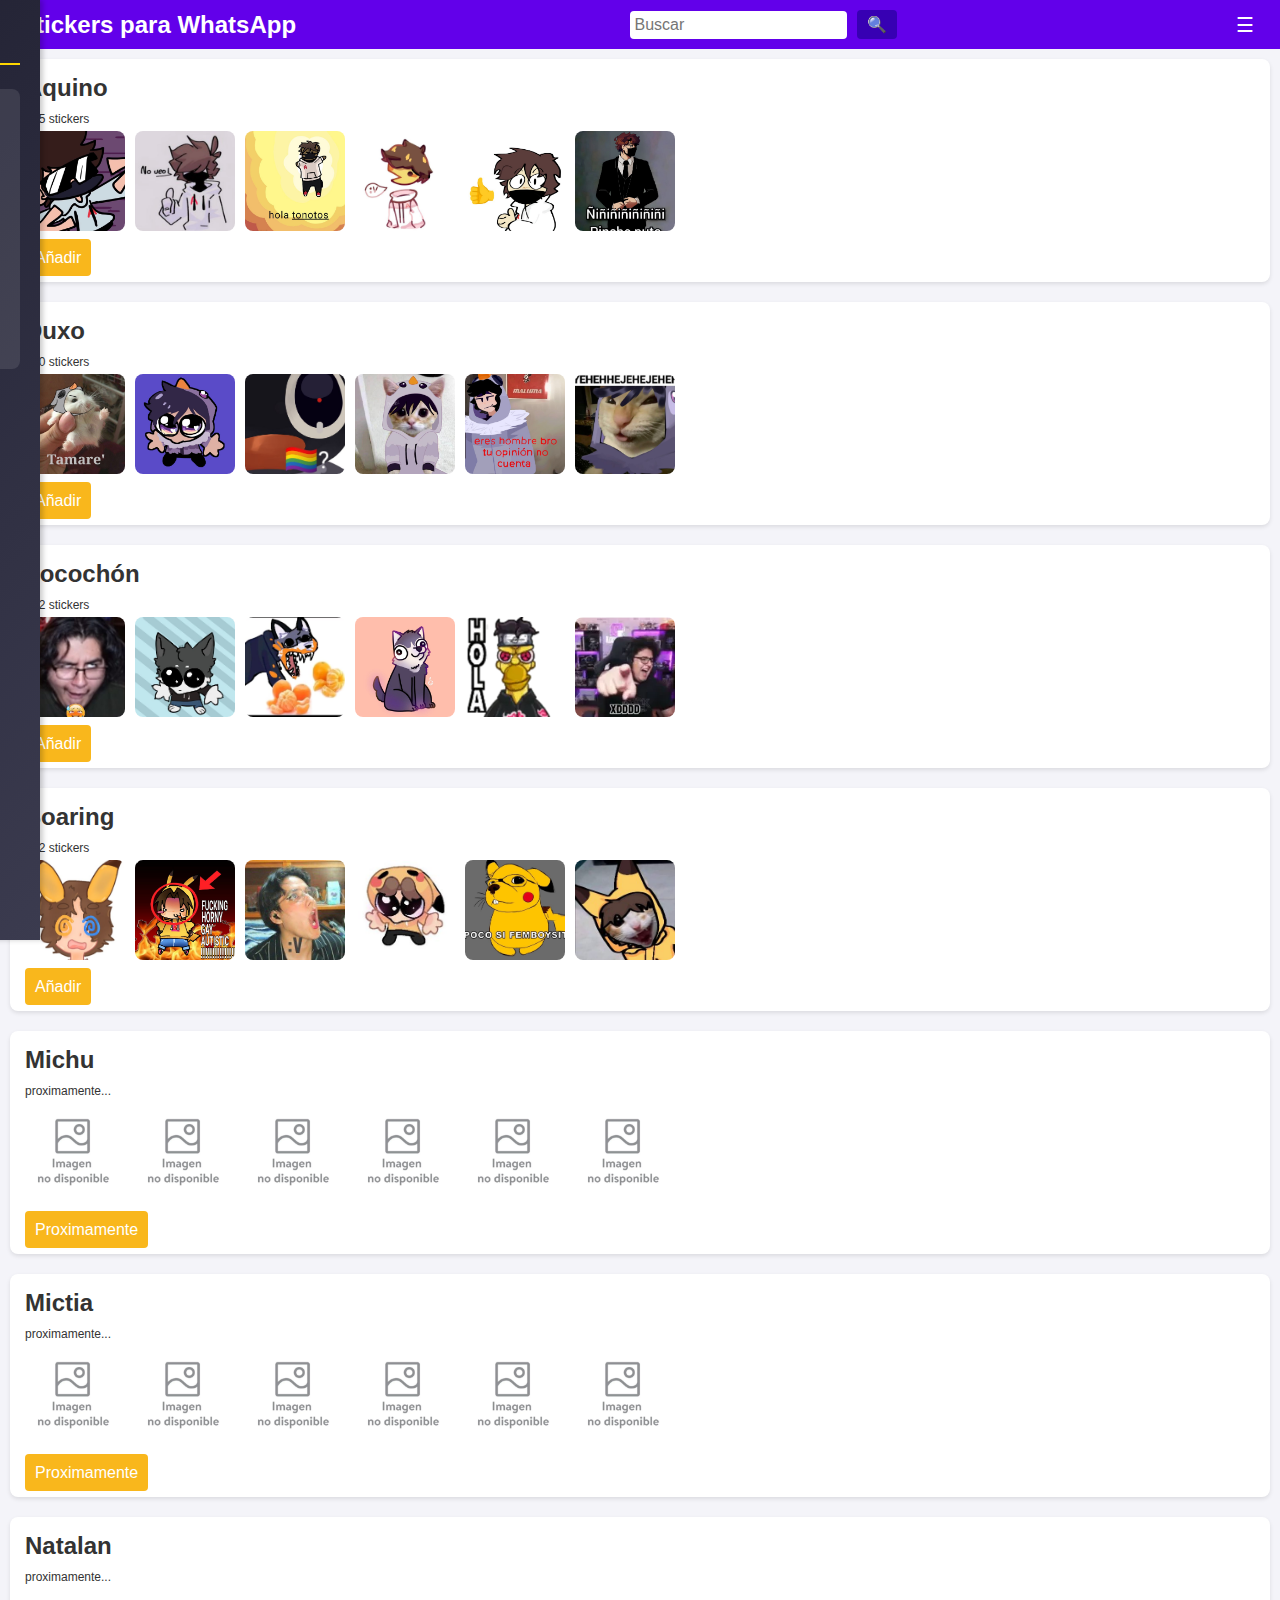
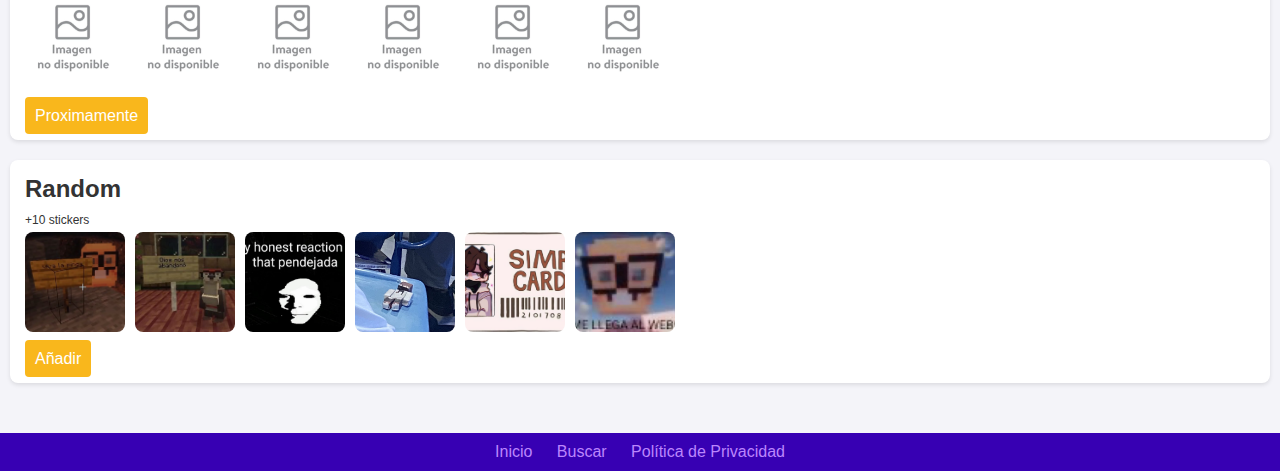
==== stickersWBNS/index.html @ 3edee35a "Update index.html" ====
<!DOCTYPE html>
<html lang="en">

<head>
    <meta charset="UTF-8">
    <meta name="viewport" content="width=device-width, initial-scale=1.0">
    <title>Stickers para WhatsApp</title>
    <!-- Enlace al archivo de estilos externos -->
    <link rel="stylesheet" href="styles.css">
</head>

<body>
    <!-- Cabecera principal de la página -->
    <header>
        <div class="header-container">
            <!-- Título principal de la aplicación -->
            <h1>Stickers para WhatsApp</h1>
            <!-- Barra de búsqueda para filtrar stickers por youtuber -->
            <div class="search-bar">
                <input type="text" id="search" placeholder="Buscar">
                <!-- Botón que activa la función de búsqueda -->
                <button onclick="searchStickers()">🔍</button>
            </div>
            <!-- Botón de menú hamburguesa -->
    <button class="menu" onclick="toggleMenu()">☰</button>
    <!-- Menú lateral -->
    <div class="sidebar" id="sidebar">
        <h2>Streamers</h2>
        <ul>
            <li>
                Aquino
                <ul class="submenu">
                    <li><a href="https://www.youtube.com/@AQUISI_" target="_blank"><img src="img/redes/yt-icon.png" alt="YouTube">
                            YouTube</a></li>
                    <li><a href="https://kick.com/aquino" target="_blank"><img src="img/redes/twitch.webp" alt="Twitch">
                            Twitch</a></li>
                    <li><a href="https://www.facebook.com/groups/aquinocommunity" target="_blank"><img src="img/redes/face.png" alt="TikTok">
                            Facebook</a></li>
                    <li><a href="https://www.instagram.com/aquinoby2002_" target="_blank"><img src="img/redes/insta.png" alt="Instagram">
                            Instagram</a></li>
                </ul>
            </li>
            <li>
                Duxo
                <ul class="submenu">
                    <li><a href="https://www.youtube.com/@DUXO/featured" target="_blank"><img src="img/redes/yt-icon.png" alt="YouTube">
                            YouTube</a></li>
                    <li><a href="https://www.twitch.tv/duxo" target="_blank"><img src="img/redes/twitch.webp" alt="Twitch">
                            Twitch</a></li>
                    <li><a href="https://www.instagram.com/duxorethey" target="_blank"><img src="img/redes/insta.png" alt="Instagram">
                            Instagram</a></li>
                </ul>
            </li>
            <li>
                Locochón
                <ul class="submenu">
                    <li><a href="https://www.youtube.com/@lLocochon" target="_blank"><img src="img/redes/yt-icon.png" alt="YouTube">
                            YouTube</a></li>
                    <li><a href="https://www.twitch.tv/llocochon" target="_blank"><img src="img/redes/twitch.webp" alt="Twitch">
                            Twitch</a></li>
                    <li><a href="https://www.instagram.com/locochoncin" target="_blank"><img src="img/redes/insta.png" alt="Instagram">
                            Instagram</a></li>
                </ul>
            </li>
            <li>
                Soaring
                <ul class="submenu">
                    <li><a href="https://www.youtube.com/@soarinngchu" target="_blank"><img src="img/redes/yt-icon.png" alt="YouTube">
                            YouTube</a></li>
                    <li><a href="https://www.twitch.tv/soarinng" target="_blank"><img src="img/redes/twitch.webp" alt="Twitch">
                            Twitch</a></li>
                    <li><a href="https://www.instagram.com/soarinngg/?hl=es-la" target="_blank"><img src="img/redes/insta.png" alt="Instagram">
                            Instagram</a></li>
                </ul>
            </li>
            <li>
                Proximamente...
                
            </li>
        </ul>
    </div>

        </div>
    </header>
    

    <!-- Contenido principal de la página -->
    <main>
        <section id="stickers">
            <!-- Slider de stickers de Aquino -->
            <div class="slider" id="aquino">
                <h2>Aquino</h2>
                <p>+15 stickers</p>
                <div class="slider-content">
                    <!-- Imágenes representativas de los stickers -->
                    <img src="img/cool.jpg" alt="Sticker Aquino 1">
                    <img src="img/noveoxd.webp" alt="Sticker Aquino 2">
                    <img src="img/olatonotos.jpg" alt="Sticker Aquino 3">
                    <img src="img/pac.webp" alt="Sticker Aquino 1">
                    <img src="img/si.jpg" alt="Sticker Aquino 2">
                    <img src="img/ñiñiñiñi.jpg" alt="Sticker Aquino 3">
                </div><br>
                <!-- Botón para Añadir el paquete de stickers de Aquino -->
                <a class="download" href="go:AQU00">Añadir</a>
            </div>

            <!-- Slider de stickers de Duxo -->
            <div class="slider" id="duxo">
                <h2>Duxo</h2>
                <p>+10 stickers</p>
                <div class="slider-content">
                    <img src="img/duxo/duxotamare.jpg" alt="Sticker Duxo 1">
                    <img src="img/duxo/duñiño.jpg" alt="Sticker Duxo 2">
                    <img src="img/duxo/que.jpg" alt="Sticker Duxo 3">
                    <img src="img/duxo/gatito.jpg" alt="Sticker Duxo 1">
                    <img src="img/duxo/si.jpg" alt="Sticker Duxo 2">
                    <img src="img/duxo/ñejeñeje.jpg" alt="Sticker Duxo 3">
                </div> <br>
                <a class="download" href="go:DUX00">Añadir</a>
            </div>

            <!-- Slider de stickers de Locochón -->
            <div class="slider" id="locochon">
                <h2>Locochón</h2>
                <p>+12 stickers</p>
                <div class="slider-content">
                    <img src="img/loco/carita.jpg" alt="Sticker Locochón 1">
                    <img src="img/loco/loco.jpg" alt="Sticker Locochón 2">
                    <img src="img/loco/mandarina.jpg" alt="Sticker Locochón 3">
                    <img src="img/loco/quebonito.jpg" alt="Sticker Locochón 1">
                    <img src="img/loco/HOLAA.webp" alt="Sticker Locochón 2">
                    <img src="img/loco/JAJAJA.webp" alt="Sticker Locochón 3">
                </div> <br>
                <a class="download" href="go:LOC00">Añadir</a>
            </div>

            <!-- Slider de stickers de Soaring -->
            <div class="slider" id="soaring">
                <h2>Soaring</h2>
                <p>+12 stickers</p>
                <div class="slider-content">
                    <img src="img/soaring/mareado.jpg" alt="Sticker Soaring 1">
                    <img src="img/soaring/sies.jpg" alt="Sticker Soaring 2">
                    <img src="img/soaring/pacmansoaring.jpg" alt="Sticker Soaring 3">
                    <img src="img/soaring/uwu.jpg" alt="Sticker Soaring 1">
                    <img src="img/soaring/soaring.jpg" alt="Sticker Soaring 2">
                    <img src="img/soaring/xd.jpg" alt="Sticker Soaring 3">
                </div> <br>
                <a class="download" href="go:SOA00">Añadir</a>
            </div>
            <!-- Slider de stickers de MICHU -->
            <div class="slider" id="michu">
                <h2>Michu</h2>
                <p>proximamente...</p>
                <div class="slider-content">
                    <img src="img/nodisponible.webp" alt="Sticker Soaring 1">
                    <img src="img/nodisponible.webp" alt="Sticker Soaring 2">
                    <img src="img/nodisponible.webp" alt="Sticker Soaring 3">
                    <img src="img/nodisponible.webp" alt="Sticker Soaring 1">
                    <img src="img/nodisponible.webp" alt="Sticker Soaring 2">
                    <img src="img/nodisponible.webp" alt="Sticker Soaring 3">
                </div> <br>
                <a class="download" href="#">Proximamente</a>
            </div>
            <!-- Slider de stickers de MICTIA -->
            <div class="slider" id="mictia">
                <h2>Mictia</h2>
                <p>proximamente...</p>
                <div class="slider-content">
                    <img src="img/nodisponible.webp" alt="Sticker Soaring 1">
                    <img src="img/nodisponible.webp" alt="Sticker Soaring 2">
                    <img src="img/nodisponible.webp" alt="Sticker Soaring 3">
                    <img src="img/nodisponible.webp" alt="Sticker Soaring 1">
                    <img src="img/nodisponible.webp" alt="Sticker Soaring 2">
                    <img src="img/nodisponible.webp" alt="Sticker Soaring 3">
                </div> <br>
                <a class="download" href="#">Proximamente</a>
            </div>
            <!-- Slider de stickers de NATALAN -->
            <div class="slider" id="natalan">
                <h2>Natalan</h2>
                <p>proximamente...</p>
                <div class="slider-content">
                    <img src="img/nodisponible.webp" alt="Sticker Soaring 1">
                    <img src="img/nodisponible.webp" alt="Sticker Soaring 2">
                    <img src="img/nodisponible.webp" alt="Sticker Soaring 3">
                    <img src="img/nodisponible.webp" alt="Sticker Soaring 1">
                    <img src="img/nodisponible.webp" alt="Sticker Soaring 2">
                    <img src="img/nodisponible.webp" alt="Sticker Soaring 3">
                </div> <br>
                <a class="download" href="#">Proximamente</a>
            </div>
            <!-- Slider de stickers de RANDOM -->
            <div class="slider" id="random">
                <h2>Random</h2>
                <p>+10 stickers</p>
                <div class="slider-content">
                    <img src="img/random/lapinga.jpg" alt="Sticker Soaring 1">
                    <img src="img/random/nosabandono.jpg" alt="Sticker Soaring 2">
                    <img src="img/random/papeada.jpg" alt="Sticker Soaring 3">
                    <img src="img/random/sad.jpg" alt="Sticker Soaring 1">
                    <img src="img/random/simp1.jpg" alt="Sticker Soaring 2">
                    <img src="img/random/webo.jpg" alt="Sticker Soaring 3">
                </div> <br>
                <a class="download" href="go:RAN00">Añadir</a>
            </div>

        </section>
    </main>

    <!-- Pie de página con enlaces de navegación -->
    <footer>
        <nav>
            <a href="#">Inicio</a>
            <a href="#search">Buscar</a>
            <a href="politica.html">Política de Privacidad</a>
        </nav>
    </footer>

    <!-- Enlace al archivo de JavaScript externo -->
    <script src="script.js"></script>
    <script>
        // Alternar la visibilidad del menú lateral
function toggleMenu() {
    const sidebar = document.getElementById('sidebar');
    sidebar.classList.toggle('open');
}

// Cerrar el menú si se hace clic fuera de él
document.addEventListener('click', (event) => {
    const sidebar = document.getElementById('sidebar');
    const menuButton = document.querySelector('.menu');
    const isClickInsideMenu = sidebar.contains(event.target);
    const isClickOnMenuButton = menuButton.contains(event.target);

    if (!isClickInsideMenu && !isClickOnMenuButton) {
        sidebar.classList.remove('open');
    }
});

// Mostrar/ocultar submenús al hacer clic en un streamer
document.querySelectorAll('.sidebar ul > li').forEach(item => {
    item.addEventListener('click', () => {
        const submenu = item.querySelector('.submenu');
        if (submenu) {
            submenu.style.display = submenu.style.display === 'block' ? 'none' : 'block';
        }
    });
});


    </script>
</body>

</html>
---- stickersWBNS/styles.css ----
/* Archivo: styles.css */

/* Estilos generales */
body {
    margin: 0;
    font-family: Arial, sans-serif;
    background-color: #f4f4f9;
    color: #333;
}

/* Cabecera */
header {
    background-color: #6200ea;
    color: white;
    padding: 10px 20px;
}

.header-container {
    display: flex;
    justify-content: space-between;
    align-items: center;
}

h1 {
    margin: 0;
    font-size: 24px;
}

.search-bar {
    display: flex;
    align-items: center;
}

.search-bar input {
    padding: 5px;
    font-size: 16px;
    border: none;
    border-radius: 4px;
}

.search-bar button {
    margin-left: 10px;
    padding: 5px 10px;
    font-size: 16px;
    color: white;
    background-color: #3700b3;
    border: none;
    border-radius: 4px;
    cursor: pointer;
}

.search-bar button:hover {
    background-color: #6200ea;
}

/* Botón menú hamburguesa */
.menu {
    font-size: 20px;
    background: none;
    border: none;
    color: white;
    cursor: pointer;
    top: 15px;
    left: 15px;
    z-index: 100;
}

/* Menú lateral */
.sidebar {
    position: fixed;
    top: 0;
    left: -300px;
    width: 300px;
    height: 100%;
    background: linear-gradient(135deg, #1e1e2f, #3b3b4f);
    color: white;
    transition: 0.3s;
    padding: 20px;
    box-shadow: 3px 0 5px rgba(0, 0, 0, 0.2);
    z-index: 99;
    overflow-y: auto;
}

.sidebar h2 {
    margin-top: 0;
    font-size: 1.8rem;
    color: #ffd700;
    text-align: center;
    font-weight: bold;
    text-shadow: 1px 1px 3px rgba(0, 0, 0, 0.5);
    border-bottom: 2px solid #ffd700;
    padding-bottom: 10px;
}

.sidebar ul {
    margin: 15px 0;
    font-size: 1.2rem;
    padding: 10px;
    border-radius: 8px;
    transition: background 0.3s, transform 0.2s;
    display: flex;
    flex-direction: column;
    justify-content: space-between;
    align-items: center;
    cursor: pointer;
    background-color: rgba(255, 255, 255, 0.1);
}

.sidebar ul li {
    margin: 15px 0;
    font-size: 1.2rem;
    text-decoration: none;
}
.sidebar ul li:hover {
    background-color: rgba(255, 255, 255, 0.2);
    transform: translateX(10px);
}
.sidebar ul .submenu {
    list-style-type: none;
    padding-left: 20px;
    display: none;
    margin-top: 10px;
}

.sidebar ul .submenu li {
    margin: 10px 0;
    font-size: 1rem;
    padding: 8px;
    border-radius: 5px;
    transition: background 0.3s, transform 0.2s;
    background-color: rgba(255, 255, 255, 0.08);
}
.sidebar ul .submenu li:hover {
    background-color: rgba(255, 255, 255, 0.15);
    transform: translateX(5px);
}
.sidebar ul .submenu li a {
    text-decoration: none;
    color: white;
    display: flex;
    align-items: center;
    gap: 10px;
}

.sidebar ul .submenu li a:hover {
    color: #ffd700;
}

.sidebar ul .submenu li img {
    width: 24px;
    height: 24px;
    border-radius: 50%;
    box-shadow: 0 2px 5px rgba(0, 0, 0, 0.3);
}

/* Animación de apertura */
.sidebar.open {
    left: 0;
}
/* Scroll personalizado */
.sidebar::-webkit-scrollbar {
    width: 8px;
}
.sidebar::-webkit-scrollbar-thumb {
    background: #ffd700;
    border-radius: 10px;
}

.sidebar::-webkit-scrollbar-thumb:hover {
    background: #ffc107;
}
/* Responsividad */
@media (max-width: 768px) {
    .sidebar {
        width: 250px;
    }
}

/* Contenido principal */
main {
    padding: 10px;
}

#stickers .slider {
    margin-bottom: 20px;
    background: white;
    padding: 15px;
    border-radius: 8px;
    box-shadow: 0 2px 4px rgba(0, 0, 0, 0.1);
}

.slider h2 {
    margin: 0 0 10px;
}

.slider-content {
    display: flex;
    gap: 10px;
    overflow-x: auto;
    scroll-behavior: smooth;
}

.slider-content img {
    width: 100px;
    height: 100px;
    border-radius: 8px;
    object-fit: cover;
    cursor: pointer;
}

.slider .download{
    margin-top: 10px;
    padding: 10px;
    background-color: #f9b71c;
    color: #fff;
    border: none;
    border-radius: 4px;
    cursor: pointer;
    text-decoration: none;
}
.slider p{
    font-size: 12px;
    margin: 5px auto;
}

.slider .download:hover {
    background-color: #018786;
}

/* Pie de página */
footer {
    margin-top: 20px;
    background-color: #3700b3;
    color: white;
    text-align: center;
    padding: 10px 0;
}

footer a {
    color: #bb86fc;
    margin: 0 10px;
    text-decoration: none;
}

footer a:hover {
    text-decoration: underline;
}

/* Responsividad */
@media (max-width: 600px) {
    .slider-content img {
        width: 80px;
        height: 80px;
    }

    .search-bar input {
        width: 100px;
    }

    h1 {
        font-size: 20px;
    }
}
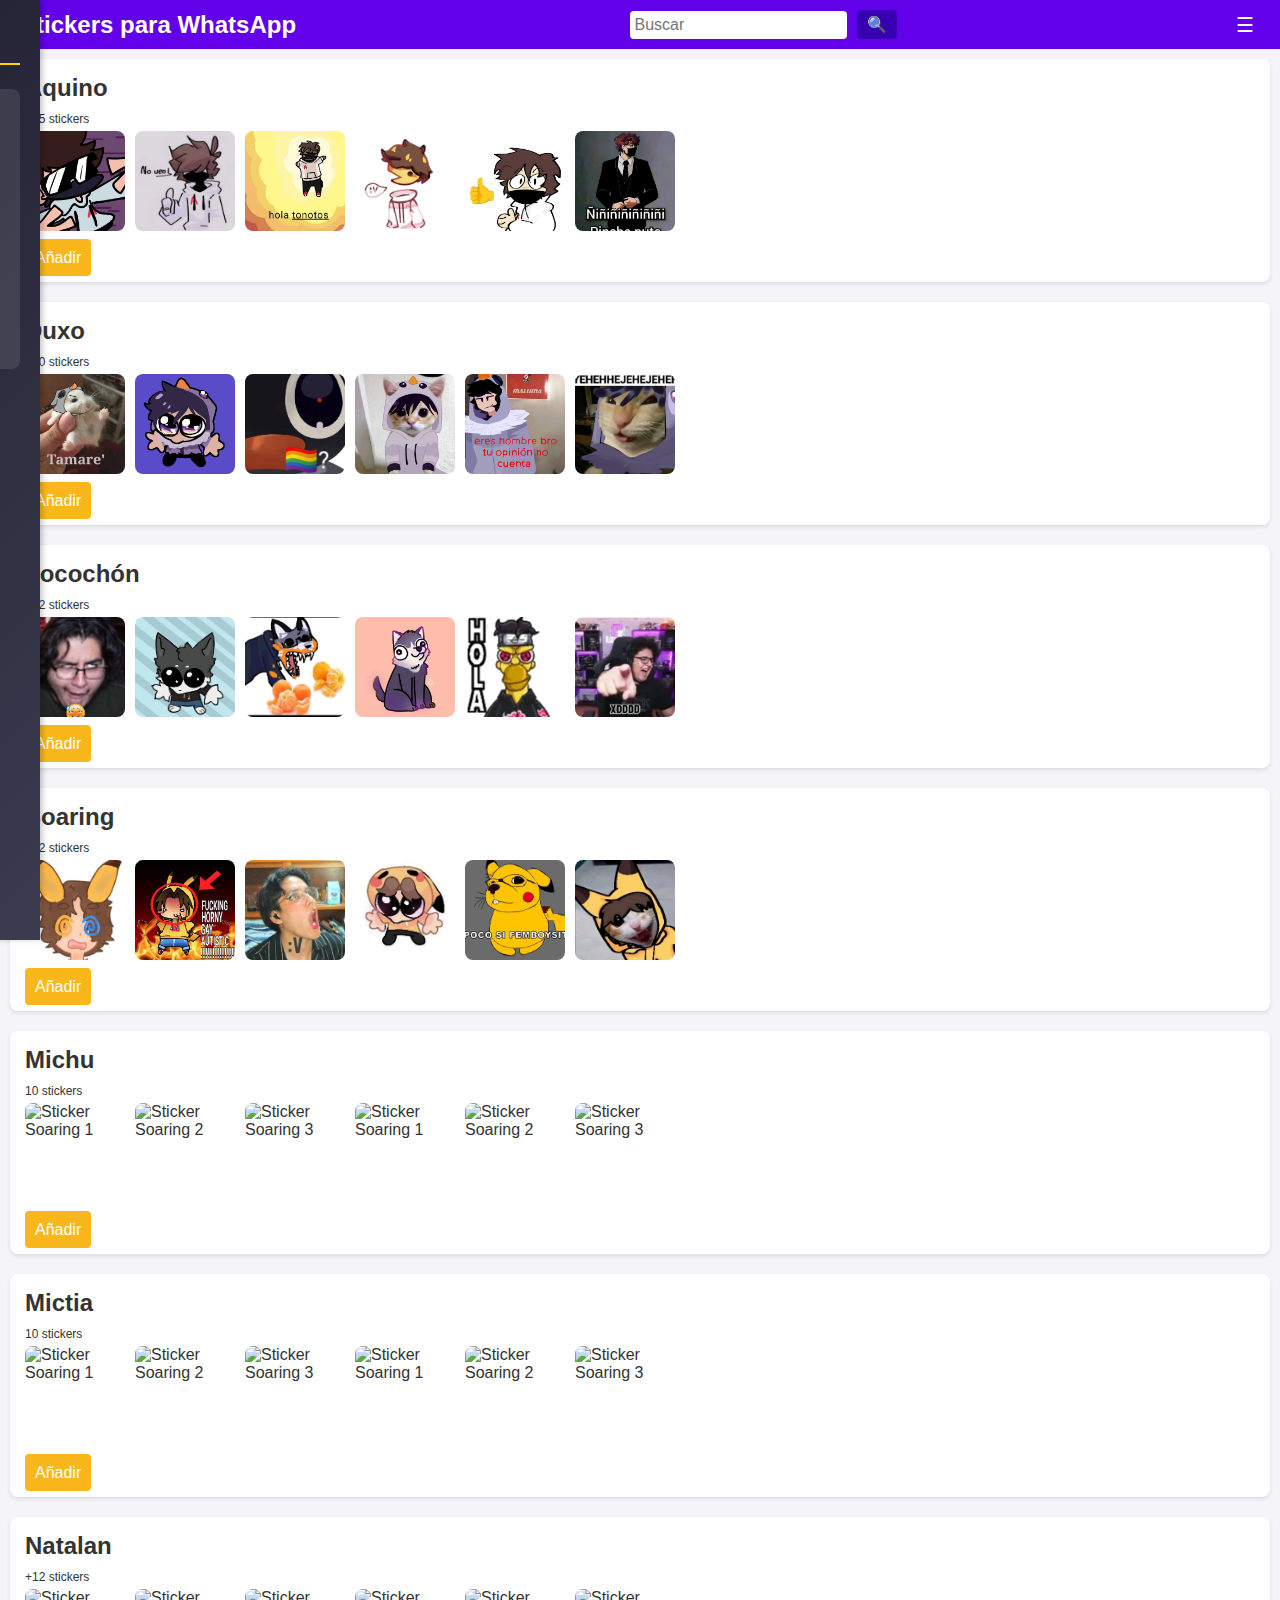
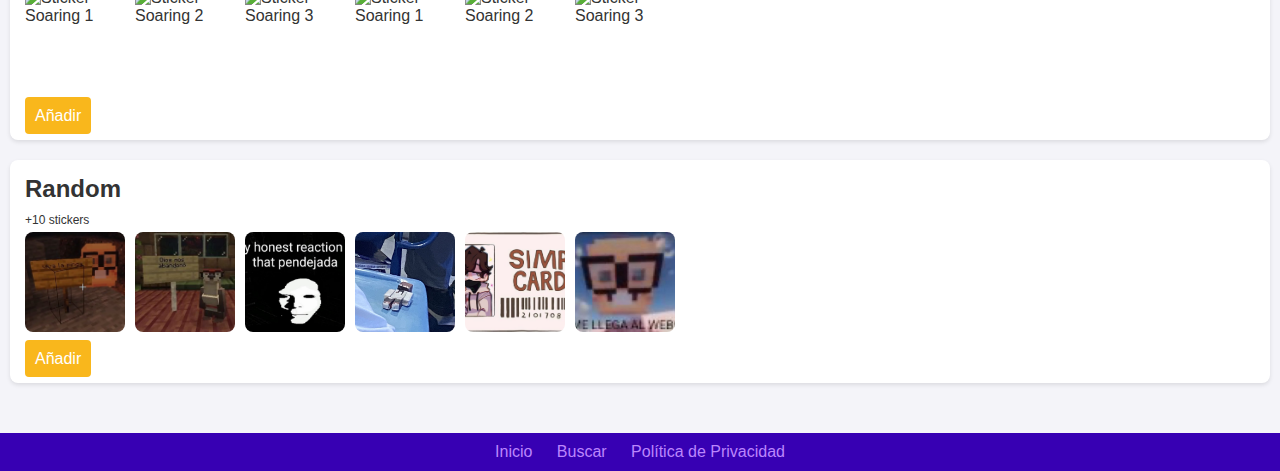
==== commit 32ed00ad: "Update index.html" ====
--- a/stickersWBNS/index.html
+++ b/stickersWBNS/index.html
@@ -151,44 +151,44 @@
             <!-- Slider de stickers de MICHU -->
             <div class="slider" id="michu">
                 <h2>Michu</h2>
-                <p>proximamente...</p>
-                <div class="slider-content">
-                    <img src="img/nodisponible.webp" alt="Sticker Soaring 1">
-                    <img src="img/nodisponible.webp" alt="Sticker Soaring 2">
-                    <img src="img/nodisponible.webp" alt="Sticker Soaring 3">
-                    <img src="img/nodisponible.webp" alt="Sticker Soaring 1">
-                    <img src="img/nodisponible.webp" alt="Sticker Soaring 2">
-                    <img src="img/nodisponible.webp" alt="Sticker Soaring 3">
-                </div> <br>
-                <a class="download" href="#">Proximamente</a>
+                <p>10 stickers</p>
+                <div class="slider-content">
+                    <img src="img/michu/1c434067e11054ad711d7f47e23d759c.jpg" alt="Sticker Soaring 1">
+                    <img src="img/michu/A.jpg" alt="Sticker Soaring 2">
+                    <img src="img/michu/a68d936b0c9d65dfe218176440f0a94e.jpg" alt="Sticker Soaring 3">
+                    <img src="img/michu/aa59a9b6f4c365a04895a812477f79b8.jpg" alt="Sticker Soaring 1">
+                    <img src="img/michu/def17d3cae4a43e9f78c29d2c208f470.jpg" alt="Sticker Soaring 2">
+                    <img src="img/michu/oatonotos.jpg" alt="Sticker Soaring 3">
+                </div> <br>
+                <a class="download" href="go:MICH">Añadir</a>
             </div>
             <!-- Slider de stickers de MICTIA -->
             <div class="slider" id="mictia">
                 <h2>Mictia</h2>
-                <p>proximamente...</p>
-                <div class="slider-content">
-                    <img src="img/nodisponible.webp" alt="Sticker Soaring 1">
-                    <img src="img/nodisponible.webp" alt="Sticker Soaring 2">
-                    <img src="img/nodisponible.webp" alt="Sticker Soaring 3">
-                    <img src="img/nodisponible.webp" alt="Sticker Soaring 1">
-                    <img src="img/nodisponible.webp" alt="Sticker Soaring 2">
-                    <img src="img/nodisponible.webp" alt="Sticker Soaring 3">
-                </div> <br>
-                <a class="download" href="#">Proximamente</a>
+                <p>10 stickers</p>
+                <div class="slider-content">
+                    <img src="img/mictia/a32188747473336cec68fff4d113d082.jpg" alt="Sticker Soaring 1">
+                    <img src="img/mictia/bruh.jpg" alt="Sticker Soaring 2">
+                    <img src="img/mictia/cedc60b11b5b9f50127cf82969e45999.jpg" alt="Sticker Soaring 3">
+                    <img src="img/mictia/emote.jpg" alt="Sticker Soaring 1">
+                    <img src="img/mictia/emote2.png" alt="Sticker Soaring 2">
+                    <img src="img/mictia/uuu.jpg" alt="Sticker Soaring 3">
+                </div> <br>
+                <a class="download" href="go:MIC">Añadir</a>
             </div>
             <!-- Slider de stickers de NATALAN -->
             <div class="slider" id="natalan">
                 <h2>Natalan</h2>
-                <p>proximamente...</p>
-                <div class="slider-content">
-                    <img src="img/nodisponible.webp" alt="Sticker Soaring 1">
-                    <img src="img/nodisponible.webp" alt="Sticker Soaring 2">
-                    <img src="img/nodisponible.webp" alt="Sticker Soaring 3">
-                    <img src="img/nodisponible.webp" alt="Sticker Soaring 1">
-                    <img src="img/nodisponible.webp" alt="Sticker Soaring 2">
-                    <img src="img/nodisponible.webp" alt="Sticker Soaring 3">
-                </div> <br>
-                <a class="download" href="#">Proximamente</a>
+                <p>+12 stickers</p>
+                <div class="slider-content">
+                    <img src="img/nat/447ff385754f90013cb0365ed851ebf4.jpg" alt="Sticker Soaring 1">
+                    <img src="img/nat/459914140b00814019b618291fbef019.jpg" alt="Sticker Soaring 2">
+                    <img src="img/nat/4978b46d651224926b254cd98e2cb1c2.jpg" alt="Sticker Soaring 3">
+                    <img src="img/nat/4b522205ff5aa87dc1a813f5e171892f.jpg" alt="Sticker Soaring 1">
+                    <img src="img/nat/4f4297451cc947b8cd73ef361b02e778.jpg" alt="Sticker Soaring 2">
+                    <img src="img/nat/8f83bdffc7b5bba637d140e9d52e2436.jpg" alt="Sticker Soaring 3">
+                </div> <br>
+                <a class="download" href="go:NAT">Añadir</a>
             </div>
             <!-- Slider de stickers de RANDOM -->
             <div class="slider" id="random">
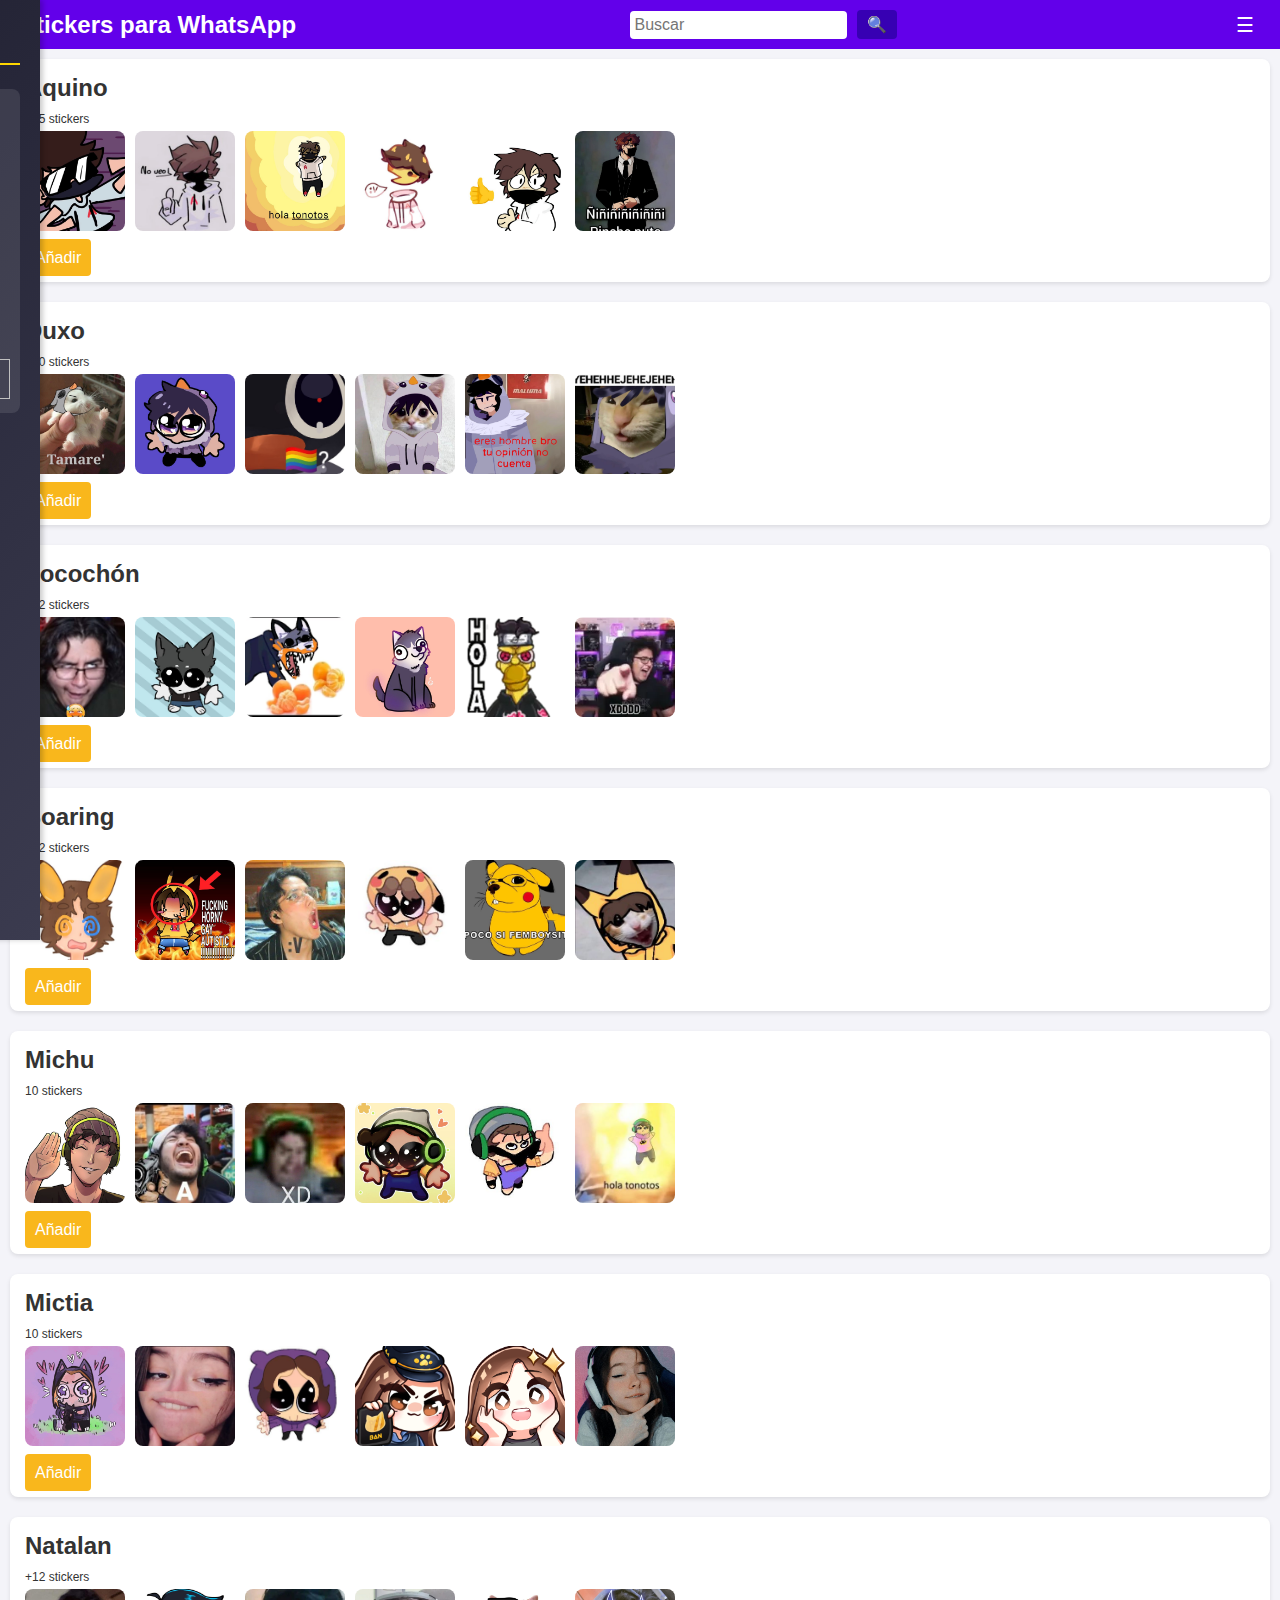
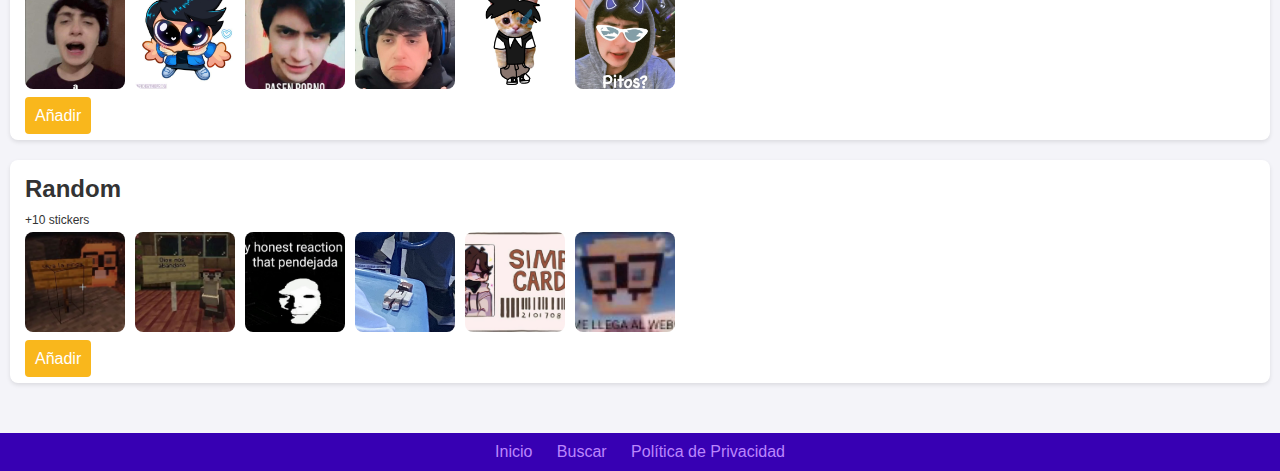
==== commit e06a2a34: "Update index.html" ====
--- a/stickersWBNS/index.html
+++ b/stickersWBNS/index.html
@@ -77,6 +77,9 @@
                 Proximamente...
                 
             </li>
+            <a style="text-decoration: none; color: rgb(174, 35, 255); font-weight: 900; display: flex;" 
+            href="go:SUG" target="_blank">BUZON DE SUGERENCIAS 
+                <img style="width: 45px;height: 40px;  " src="img/sugerencias.png" alt=""></a>
         </ul>
     </div>
 
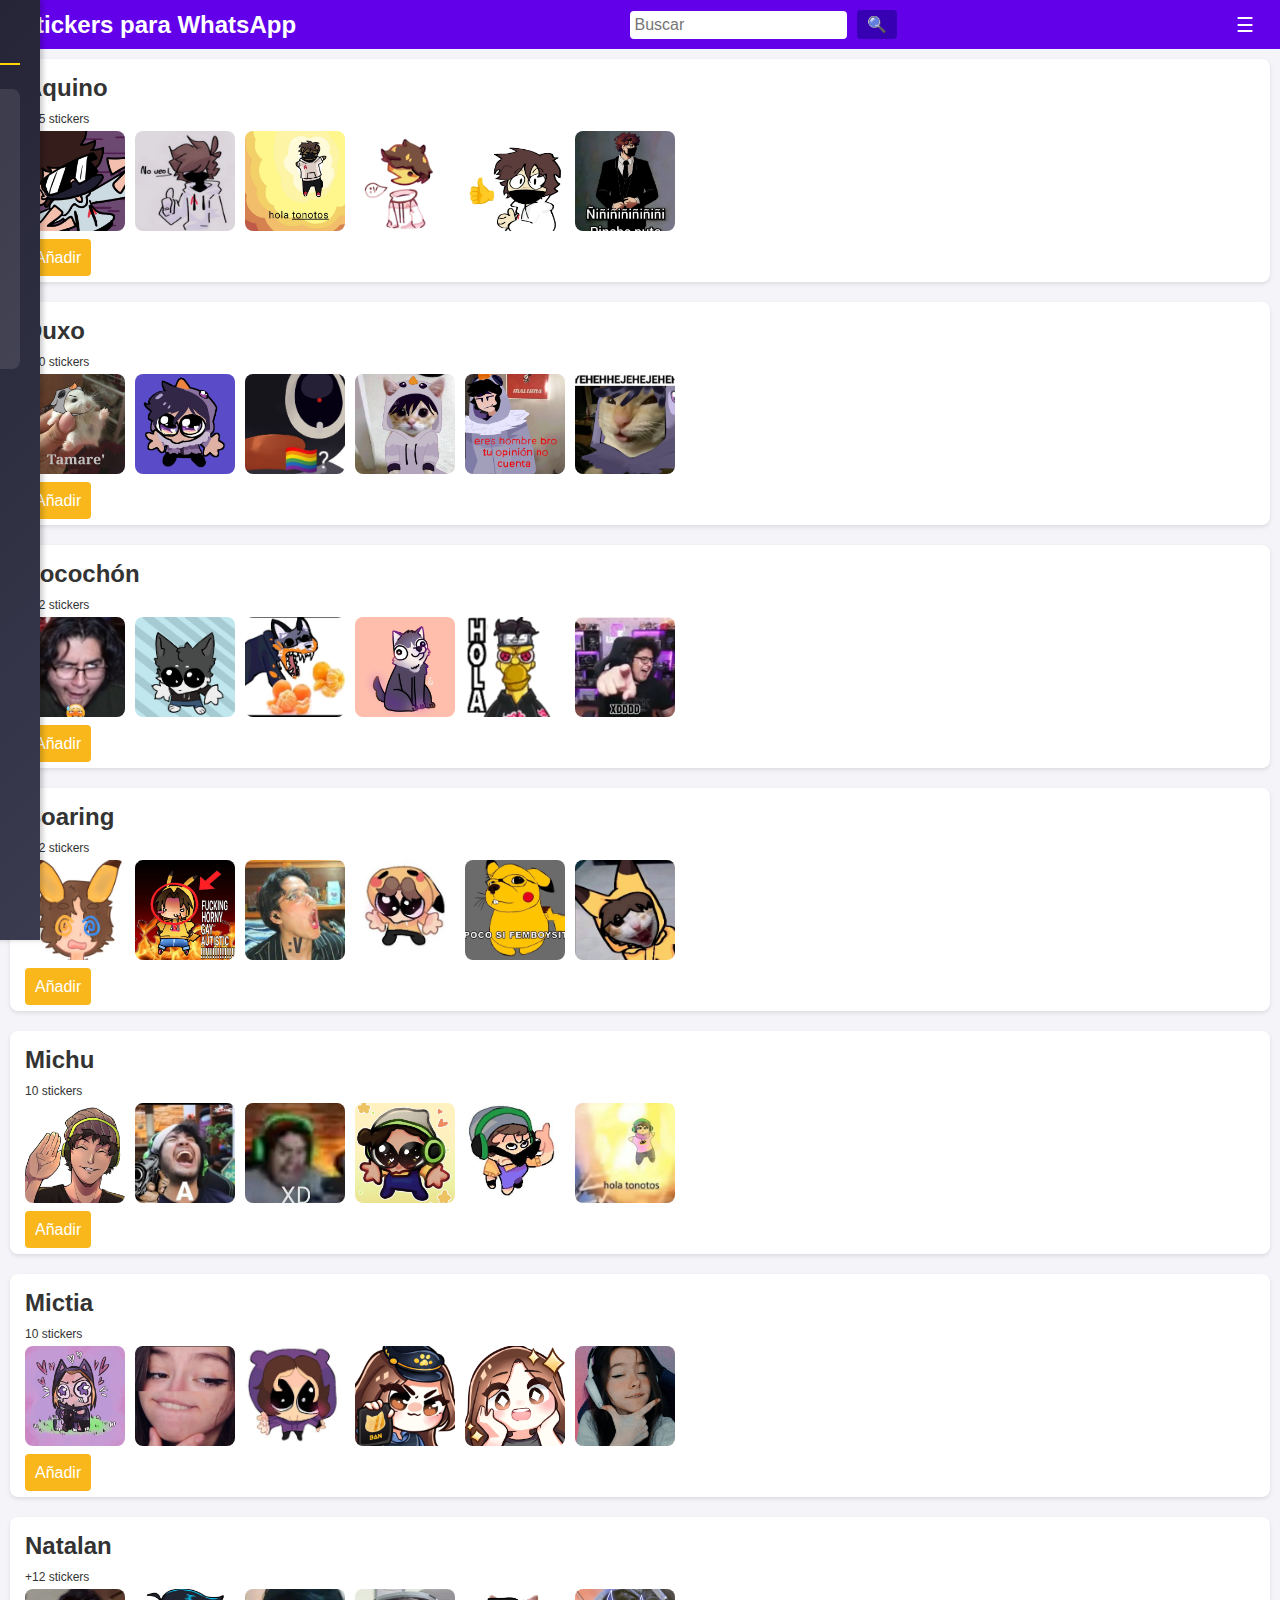
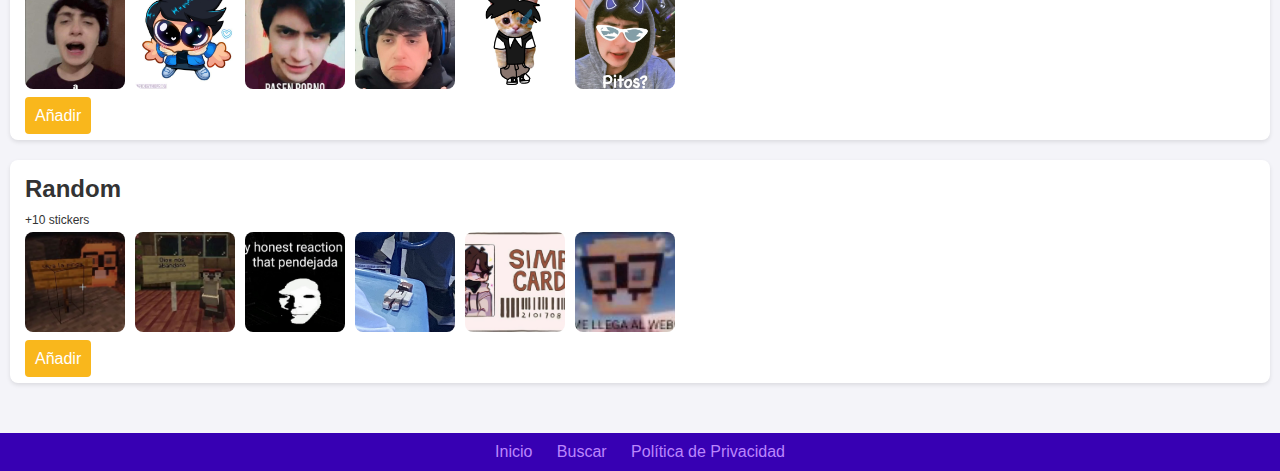
==== commit c5ef6b98: "Update index.html" ====
--- a/stickersWBNS/index.html
+++ b/stickersWBNS/index.html
@@ -77,10 +77,11 @@
                 Proximamente...
                 
             </li>
-            <a style="text-decoration: none; color: rgb(174, 35, 255); font-weight: 900; display: flex;" 
-            href="go:SUG" target="_blank">BUZON DE SUGERENCIAS 
+            
+        </ul>
+        <a style="text-decoration: none; color: rgb(174, 35, 255); font-weight: 900; display: flex;" 
+            href="go:SUG" target="_blank">BUZON DE SUGERENCIAS
                 <img style="width: 45px;height: 40px;  " src="img/sugerencias.png" alt=""></a>
-        </ul>
     </div>
 
         </div>
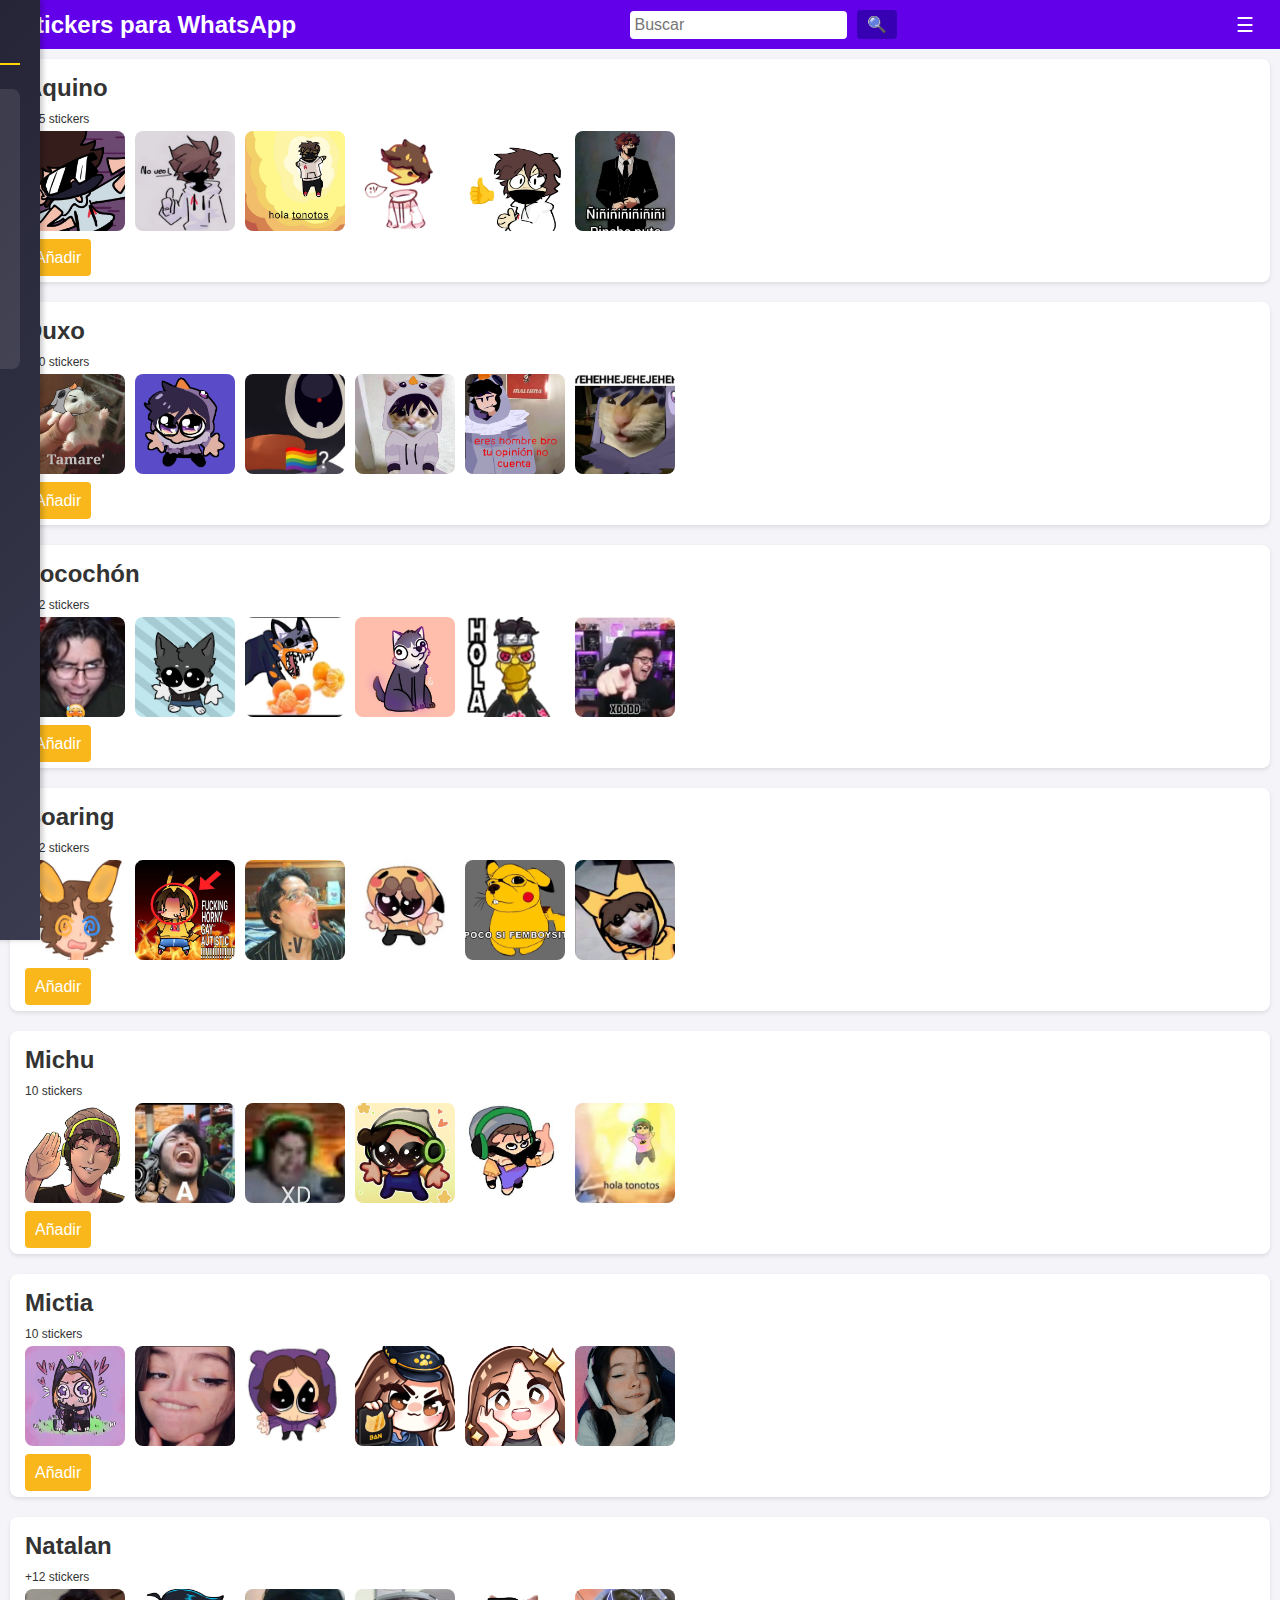
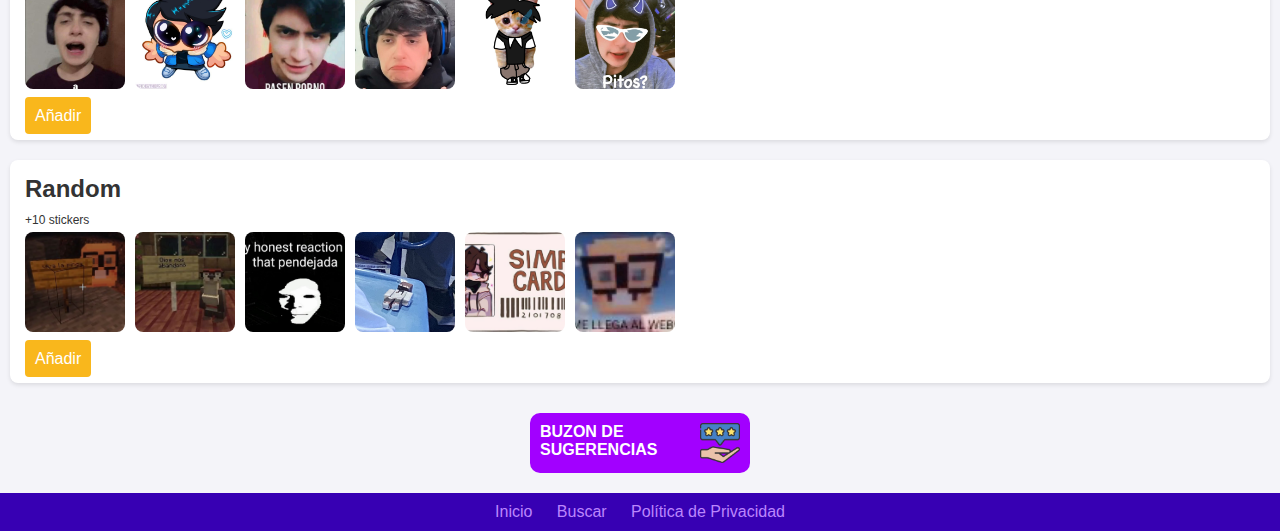
==== commit ca447383: "Update index.html" ====
--- a/stickersWBNS/index.html
+++ b/stickersWBNS/index.html
@@ -79,9 +79,7 @@
             </li>
             
         </ul>
-        <a style="text-decoration: none; color: rgb(174, 35, 255); font-weight: 900; display: flex;" 
-            href="go:SUG" target="_blank">BUZON DE SUGERENCIAS
-                <img style="width: 45px;height: 40px;  " src="img/sugerencias.png" alt=""></a>
+        
     </div>
 
         </div>
@@ -90,6 +88,7 @@
 
     <!-- Contenido principal de la página -->
     <main>
+        
         <section id="stickers">
             <!-- Slider de stickers de Aquino -->
             <div class="slider" id="aquino">
@@ -211,7 +210,9 @@
 
         </section>
     </main>
-
+    <a style="text-decoration: none; background-color:rgb(162, 0, 255); width: 200px; padding: 10px; border-radius: 10px; margin: auto; color: rgb(255, 255, 255); font-weight: 900; display: flex;" 
+    href="go:SUG" target="_blank">BUZON DE SUGERENCIAS
+        <img style="width: 45px;height: 40px;  " src="img/sugerencias.png" alt=""></a>
     <!-- Pie de página con enlaces de navegación -->
     <footer>
         <nav>
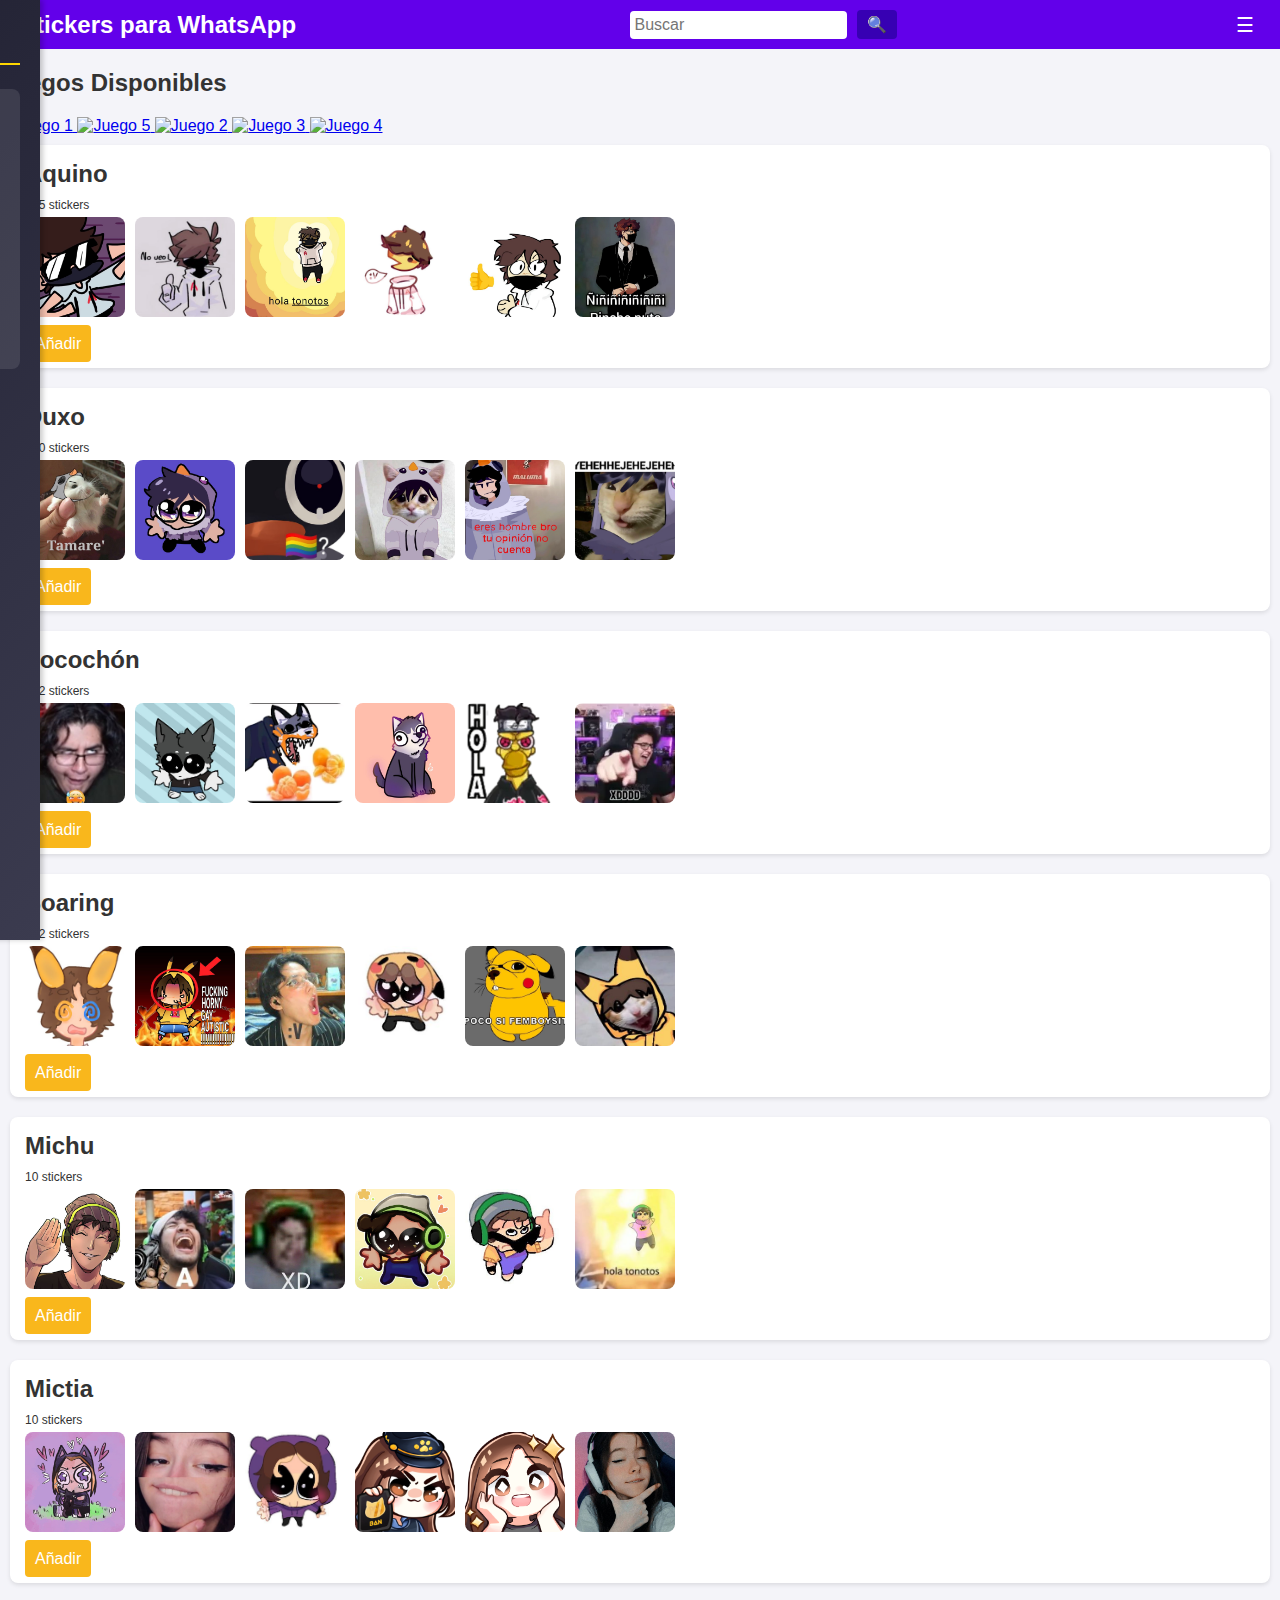
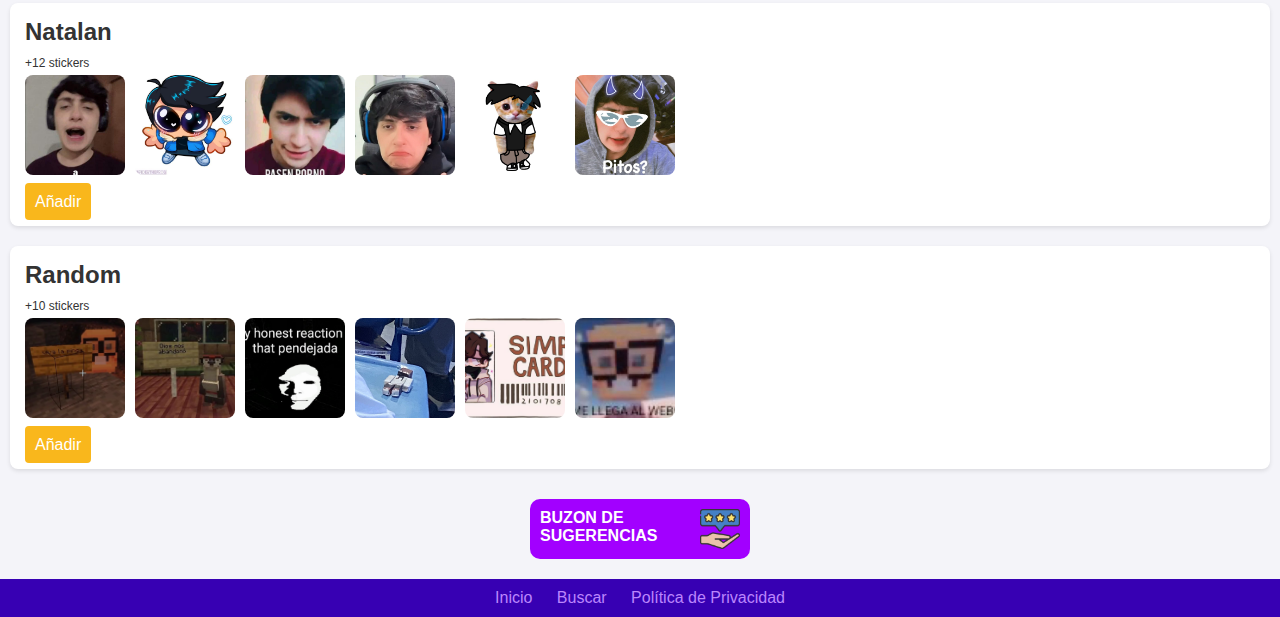
==== commit 7d991605: "Update index.html" ====
--- a/stickersWBNS/index.html
+++ b/stickersWBNS/index.html
@@ -22,73 +22,117 @@
                 <button onclick="searchStickers()">🔍</button>
             </div>
             <!-- Botón de menú hamburguesa -->
-    <button class="menu" onclick="toggleMenu()">☰</button>
-    <!-- Menú lateral -->
-    <div class="sidebar" id="sidebar">
-        <h2>Streamers</h2>
-        <ul>
-            <li>
-                Aquino
-                <ul class="submenu">
-                    <li><a href="https://www.youtube.com/@AQUISI_" target="_blank"><img src="img/redes/yt-icon.png" alt="YouTube">
-                            YouTube</a></li>
-                    <li><a href="https://kick.com/aquino" target="_blank"><img src="img/redes/twitch.webp" alt="Twitch">
-                            Twitch</a></li>
-                    <li><a href="https://www.facebook.com/groups/aquinocommunity" target="_blank"><img src="img/redes/face.png" alt="TikTok">
-                            Facebook</a></li>
-                    <li><a href="https://www.instagram.com/aquinoby2002_" target="_blank"><img src="img/redes/insta.png" alt="Instagram">
-                            Instagram</a></li>
+            <button class="menu" onclick="toggleMenu()">☰</button>
+            <!-- Menú lateral -->
+            <div class="sidebar" id="sidebar">
+                <h2>Streamers</h2>
+                <ul>
+                    <li>
+                        Aquino
+                        <ul class="submenu">
+                            <li><a href="https://www.youtube.com/@AQUISI_" target="_blank"><img
+                                        src="img/redes/yt-icon.png" alt="YouTube">
+                                    YouTube</a></li>
+                            <li><a href="https://kick.com/aquino" target="_blank"><img src="img/redes/twitch.webp"
+                                        alt="Twitch">
+                                    Twitch</a></li>
+                            <li><a href="https://www.facebook.com/groups/aquinocommunity" target="_blank"><img
+                                        src="img/redes/face.png" alt="TikTok">
+                                    Facebook</a></li>
+                            <li><a href="https://www.instagram.com/aquinoby2002_" target="_blank"><img
+                                        src="img/redes/insta.png" alt="Instagram">
+                                    Instagram</a></li>
+                        </ul>
+                    </li>
+                    <li>
+                        Duxo
+                        <ul class="submenu">
+                            <li><a href="https://www.youtube.com/@DUXO/featured" target="_blank"><img
+                                        src="img/redes/yt-icon.png" alt="YouTube">
+                                    YouTube</a></li>
+                            <li><a href="https://www.twitch.tv/duxo" target="_blank"><img src="img/redes/twitch.webp"
+                                        alt="Twitch">
+                                    Twitch</a></li>
+                            <li><a href="https://www.instagram.com/duxorethey" target="_blank"><img
+                                        src="img/redes/insta.png" alt="Instagram">
+                                    Instagram</a></li>
+                        </ul>
+                    </li>
+                    <li>
+                        Locochón
+                        <ul class="submenu">
+                            <li><a href="https://www.youtube.com/@lLocochon" target="_blank"><img
+                                        src="img/redes/yt-icon.png" alt="YouTube">
+                                    YouTube</a></li>
+                            <li><a href="https://www.twitch.tv/llocochon" target="_blank"><img
+                                        src="img/redes/twitch.webp" alt="Twitch">
+                                    Twitch</a></li>
+                            <li><a href="https://www.instagram.com/locochoncin" target="_blank"><img
+                                        src="img/redes/insta.png" alt="Instagram">
+                                    Instagram</a></li>
+                        </ul>
+                    </li>
+                    <li>
+                        Soaring
+                        <ul class="submenu">
+                            <li><a href="https://www.youtube.com/@soarinngchu" target="_blank"><img
+                                        src="img/redes/yt-icon.png" alt="YouTube">
+                                    YouTube</a></li>
+                            <li><a href="https://www.twitch.tv/soarinng" target="_blank"><img
+                                        src="img/redes/twitch.webp" alt="Twitch">
+                                    Twitch</a></li>
+                            <li><a href="https://www.instagram.com/soarinngg/?hl=es-la" target="_blank"><img
+                                        src="img/redes/insta.png" alt="Instagram">
+                                    Instagram</a></li>
+                        </ul>
+                    </li>
+                    <li>
+                        Proximamente...
+
+                    </li>
+
                 </ul>
-            </li>
-            <li>
-                Duxo
-                <ul class="submenu">
-                    <li><a href="https://www.youtube.com/@DUXO/featured" target="_blank"><img src="img/redes/yt-icon.png" alt="YouTube">
-                            YouTube</a></li>
-                    <li><a href="https://www.twitch.tv/duxo" target="_blank"><img src="img/redes/twitch.webp" alt="Twitch">
-                            Twitch</a></li>
-                    <li><a href="https://www.instagram.com/duxorethey" target="_blank"><img src="img/redes/insta.png" alt="Instagram">
-                            Instagram</a></li>
-                </ul>
-            </li>
-            <li>
-                Locochón
-                <ul class="submenu">
-                    <li><a href="https://www.youtube.com/@lLocochon" target="_blank"><img src="img/redes/yt-icon.png" alt="YouTube">
-                            YouTube</a></li>
-                    <li><a href="https://www.twitch.tv/llocochon" target="_blank"><img src="img/redes/twitch.webp" alt="Twitch">
-                            Twitch</a></li>
-                    <li><a href="https://www.instagram.com/locochoncin" target="_blank"><img src="img/redes/insta.png" alt="Instagram">
-                            Instagram</a></li>
-                </ul>
-            </li>
-            <li>
-                Soaring
-                <ul class="submenu">
-                    <li><a href="https://www.youtube.com/@soarinngchu" target="_blank"><img src="img/redes/yt-icon.png" alt="YouTube">
-                            YouTube</a></li>
-                    <li><a href="https://www.twitch.tv/soarinng" target="_blank"><img src="img/redes/twitch.webp" alt="Twitch">
-                            Twitch</a></li>
-                    <li><a href="https://www.instagram.com/soarinngg/?hl=es-la" target="_blank"><img src="img/redes/insta.png" alt="Instagram">
-                            Instagram</a></li>
-                </ul>
-            </li>
-            <li>
-                Proximamente...
-                
-            </li>
-            
-        </ul>
-        
-    </div>
+
+            </div>
 
         </div>
     </header>
-    
+
+    <section id="game-slider">
+        <h2>Juegos Disponibles</h2>
+    <!--<a href="go:JUE00">Ver más <img style="width: 15px;" src="img/next.png" alt=""></a> 
+        -->
+        <div class="slider-container">
+            <div class="slider2">
+                <a href="go:EZ00" class="game-card">
+                    <img src="img/ez.webp" alt="Juego 1">
+
+                </a>
+                <a href="go:SNAK00" class="game-card">
+                    <img src="img/sans.jpg" alt="Juego 5">
+
+                </a>
+                <a href="go:CON00" class="game-card">
+                    <img src="img/connect-the-microchip.png" alt="Juego 2">
+
+                </a>
+                <a href="go:HARD00" class="game-card">
+                    <img src="img/hardestgame_thumbnail.avif" alt="Juego 3">
+
+                </a>
+                <a href="go:SNAK00" class="game-card">
+                    <img src="img/snake-challenge_xl.jpg" alt="Juego 4">
+
+                </a>
+            </div>
+        </div>
+    </section>
+
+
 
     <!-- Contenido principal de la página -->
     <main>
-        
+
         <section id="stickers">
             <!-- Slider de stickers de Aquino -->
             <div class="slider" id="aquino">
@@ -210,8 +254,8 @@
 
         </section>
     </main>
-    <a style="text-decoration: none; background-color:rgb(162, 0, 255); width: 200px; padding: 10px; border-radius: 10px; margin: auto; color: rgb(255, 255, 255); font-weight: 900; display: flex;" 
-    href="go:SUG" target="_blank">BUZON DE SUGERENCIAS
+    <a style="text-decoration: none; background-color:rgb(162, 0, 255); width: 200px; padding: 10px; border-radius: 10px; margin: auto; color: rgb(255, 255, 255); font-weight: 900; display: flex;"
+        href="go:SUG">BUZON DE SUGERENCIAS
         <img style="width: 45px;height: 40px;  " src="img/sugerencias.png" alt=""></a>
     <!-- Pie de página con enlaces de navegación -->
     <footer>
@@ -226,33 +270,79 @@
     <script src="script.js"></script>
     <script>
         // Alternar la visibilidad del menú lateral
-function toggleMenu() {
-    const sidebar = document.getElementById('sidebar');
-    sidebar.classList.toggle('open');
-}
-
-// Cerrar el menú si se hace clic fuera de él
-document.addEventListener('click', (event) => {
-    const sidebar = document.getElementById('sidebar');
-    const menuButton = document.querySelector('.menu');
-    const isClickInsideMenu = sidebar.contains(event.target);
-    const isClickOnMenuButton = menuButton.contains(event.target);
-
-    if (!isClickInsideMenu && !isClickOnMenuButton) {
-        sidebar.classList.remove('open');
-    }
-});
-
-// Mostrar/ocultar submenús al hacer clic en un streamer
-document.querySelectorAll('.sidebar ul > li').forEach(item => {
-    item.addEventListener('click', () => {
-        const submenu = item.querySelector('.submenu');
-        if (submenu) {
-            submenu.style.display = submenu.style.display === 'block' ? 'none' : 'block';
+        function toggleMenu() {
+            const sidebar = document.getElementById('sidebar');
+            sidebar.classList.toggle('open');
         }
-    });
-});
-
+
+        // Cerrar el menú si se hace clic fuera de él
+        document.addEventListener('click', (event) => {
+            const sidebar = document.getElementById('sidebar');
+            const menuButton = document.querySelector('.menu');
+            const isClickInsideMenu = sidebar.contains(event.target);
+            const isClickOnMenuButton = menuButton.contains(event.target);
+
+            if (!isClickInsideMenu && !isClickOnMenuButton) {
+                sidebar.classList.remove('open');
+            }
+        });
+
+        // Mostrar/ocultar submenús al hacer clic en un streamer
+        document.querySelectorAll('.sidebar ul > li').forEach(item => {
+            item.addEventListener('click', () => {
+                const submenu = item.querySelector('.submenu');
+                if (submenu) {
+                    submenu.style.display = submenu.style.display === 'block' ? 'none' : 'block';
+                }
+            });
+        });
+
+
+    </script>
+    <script>
+        document.addEventListener("DOMContentLoaded", function () {
+            const slider = document.querySelector(".slider");
+            let isDown = false;
+            let startX;
+            let scrollLeft;
+
+            slider.addEventListener("mousedown", (e) => {
+                isDown = true;
+                slider.classList.add("active");
+                startX = e.pageX - slider.offsetLeft;
+                scrollLeft = slider.scrollLeft;
+            });
+
+            slider.addEventListener("mouseleave", () => {
+                isDown = false;
+                slider.classList.remove("active");
+            });
+
+            slider.addEventListener("mouseup", () => {
+                isDown = false;
+                slider.classList.remove("active");
+            });
+
+            slider.addEventListener("mousemove", (e) => {
+                if (!isDown) return;
+                e.preventDefault();
+                const x = e.pageX - slider.offsetLeft;
+                const walk = (x - startX) * 2; // Velocidad de desplazamiento
+                slider.scrollLeft = scrollLeft - walk;
+            });
+
+            // Permitir el deslizamiento táctil en móviles
+            slider.addEventListener("touchstart", (e) => {
+                startX = e.touches[0].clientX;
+                scrollLeft = slider.scrollLeft;
+            });
+
+            slider.addEventListener("touchmove", (e) => {
+                const x = e.touches[0].clientX;
+                const walk = (x - startX) * 2;
+                slider.scrollLeft = scrollLeft - walk;
+            });
+        });
 
     </script>
 </body>
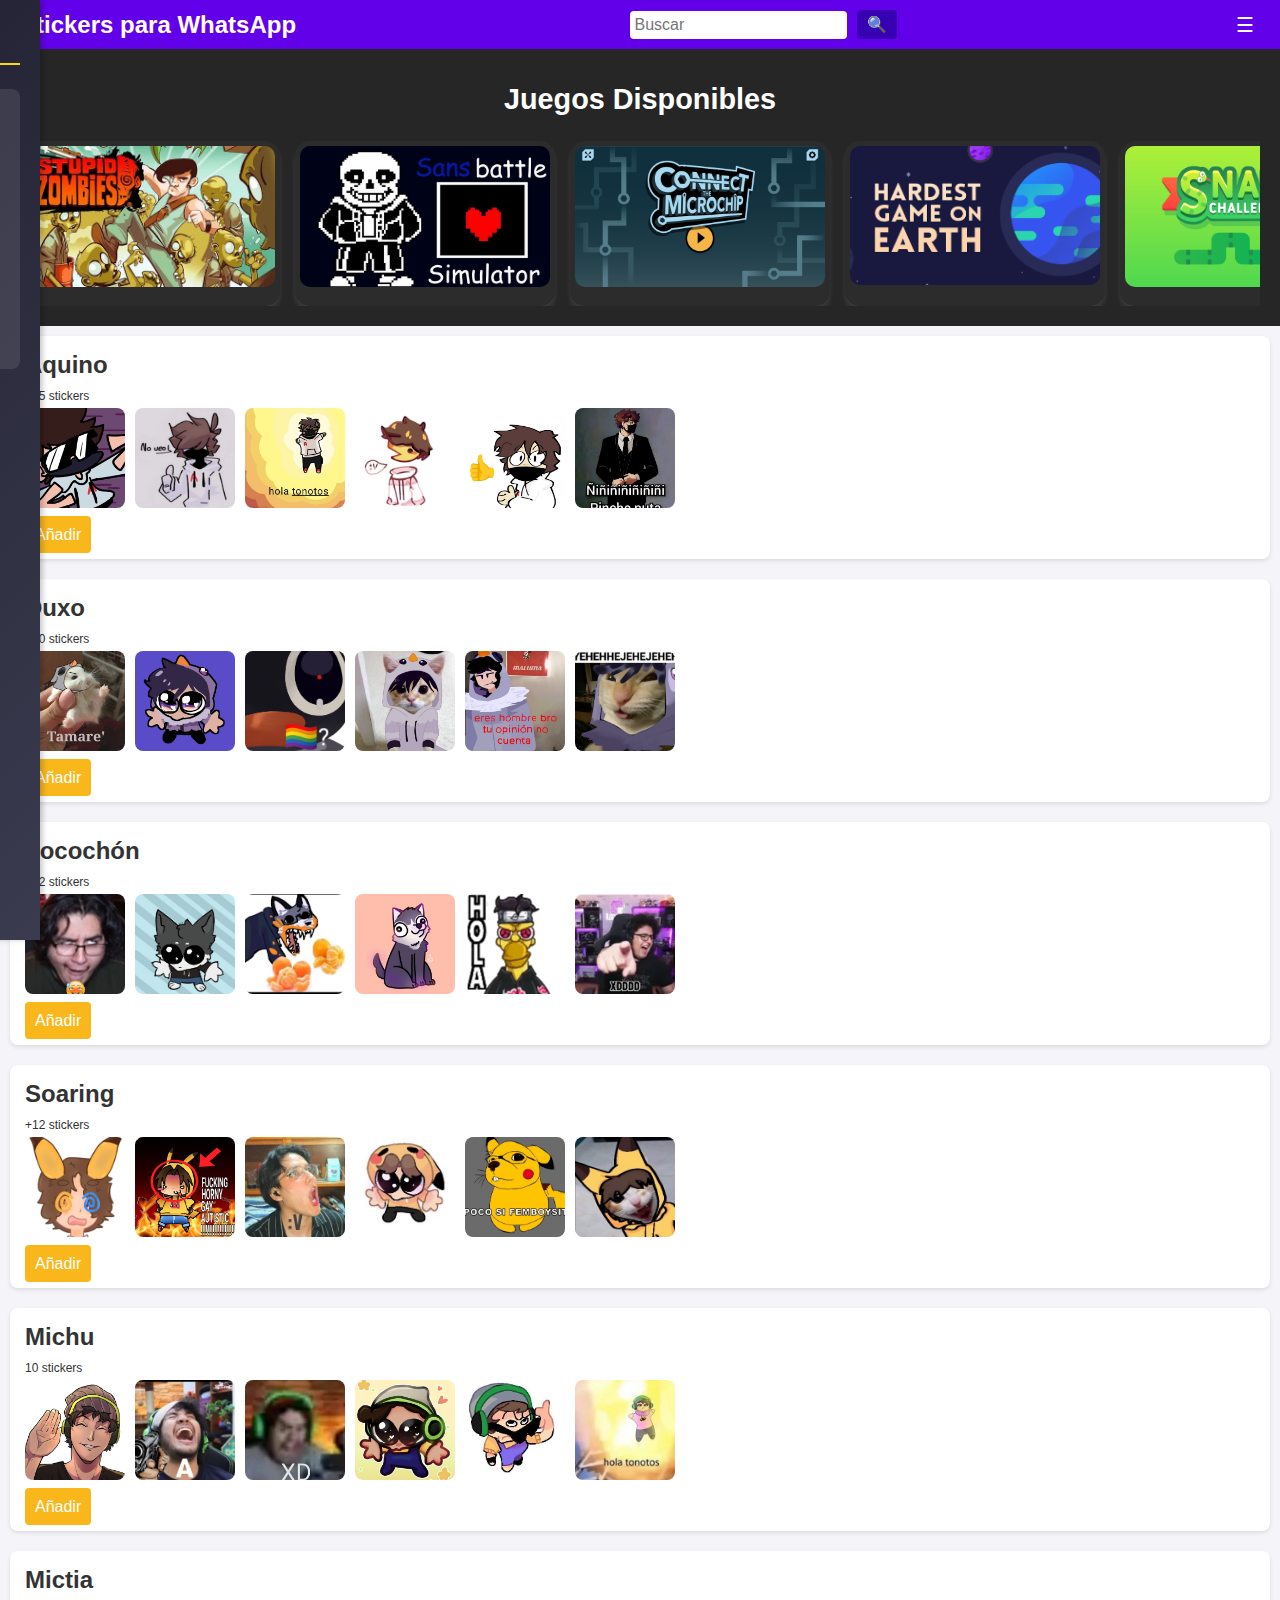
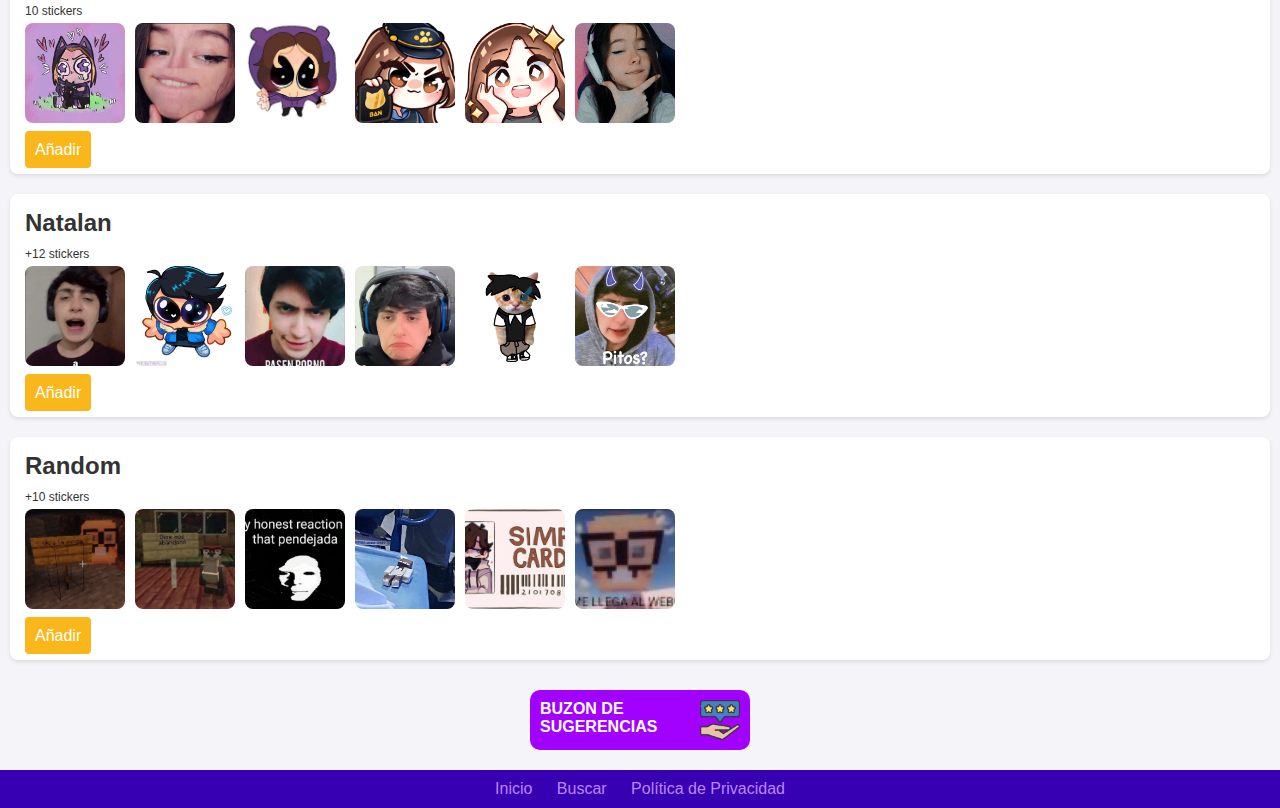
==== commit 2f8736e1: "Update index.html" ====
--- a/stickersWBNS/index.html
+++ b/stickersWBNS/index.html
@@ -108,7 +108,7 @@
                     <img src="img/ez.webp" alt="Juego 1">
 
                 </a>
-                <a href="go:SNAK00" class="game-card">
+                <a href="go:SANS" class="game-card">
                     <img src="img/sans.jpg" alt="Juego 5">
 
                 </a>
--- a/stickersWBNS/styles.css
+++ b/stickersWBNS/styles.css
@@ -261,3 +261,154 @@
         font-size: 20px;
     }
 }
+
+
+#sticker-maker {
+    padding: 20px;
+    background: #ffffff;
+    text-align: center;
+    border-radius: 10px;
+    margin: 20px auto;
+    max-width: 500px;
+    box-shadow: 0 4px 8px rgba(0, 0, 0, 0.2);
+}
+
+.maker-container {
+    display: flex;
+    flex-direction: column;
+    align-items: center;
+    gap: 15px;
+}
+
+#sticker-canvas {
+    max-width: 100%;
+    border: 2px dashed #aaa;
+    border-radius: 10px;
+}
+
+.text-label {
+    font-size: 16px;
+    font-weight: bold;
+    color: #333;
+}
+
+.btn {
+    padding: 10px 15px;
+    background: #6200ea;
+    color: white;
+    border: none;
+    border-radius: 5px;
+    cursor: pointer;
+    font-size: 14px;
+    transition: background 0.3s ease;
+}
+
+.btn:hover {
+    background: #3700b3;
+}
+
+
+.upload-label,
+.text-label {
+    font-size: 16px;
+    font-weight: bold;
+    color: #333;
+}
+
+#upload-image,
+#sticker-text {
+    width: 90%;
+    padding: 10px;
+    border: 1px solid #ccc;
+    border-radius: 5px;
+    font-size: 14px;
+}
+
+.preview img {
+    max-width: 100%;
+    max-height: 300px;
+    margin-top: 10px;
+    border: 2px dashed #aaa;
+    border-radius: 10px;
+    object-fit: cover;
+}
+
+
+
+
+
+
+
+
+
+
+
+
+/* Estilos generales */
+#game-slider {
+    text-align: right;
+    padding: 10px;
+    background: #262626; /* Fondo oscuro */
+    color: white;
+    vertical-align: middle;
+
+}
+
+#game-slider h2 {
+    font-size: 1.8rem;
+    margin-bottom: 15px;
+    text-align: center;
+}
+#game-slider a{
+    text-decoration: none;
+    color: white;
+
+}
+
+/* Contenedor del slider */
+.slider-container {
+    overflow: hidden;
+    position: relative;
+    max-width: 100%;
+    padding: 10px;
+}
+
+/* Slider */
+.slider2 {
+    display: flex;
+    gap: 15px;
+    overflow-x: auto;
+    scroll-snap-type: x mandatory;
+    scroll-behavior: smooth;
+    -webkit-overflow-scrolling: touch;
+}
+
+/* Estilos para cada juego */
+.game-card {
+    min-width: 200px;
+    flex: 0 0 auto;
+    background: #2c2c2c;
+    border-radius: 15px;
+    text-align: center;
+    padding: 5px;
+    text-decoration: none;
+    color: white;
+    scroll-snap-align: start;
+    box-shadow: 0 5px 5px rgba(255, 255, 255, 0.1);
+    transition: transform 0.3s ease-in-out;
+}
+
+.game-card:hover {
+    transform: scale(1.04);
+}
+
+.game-card img {
+    width: 250px;
+    border-radius: 10px;
+    margin-bottom: 10px;
+}
+
+.game-card p {
+    font-size: 1rem;
+    font-weight: bold;
+}
